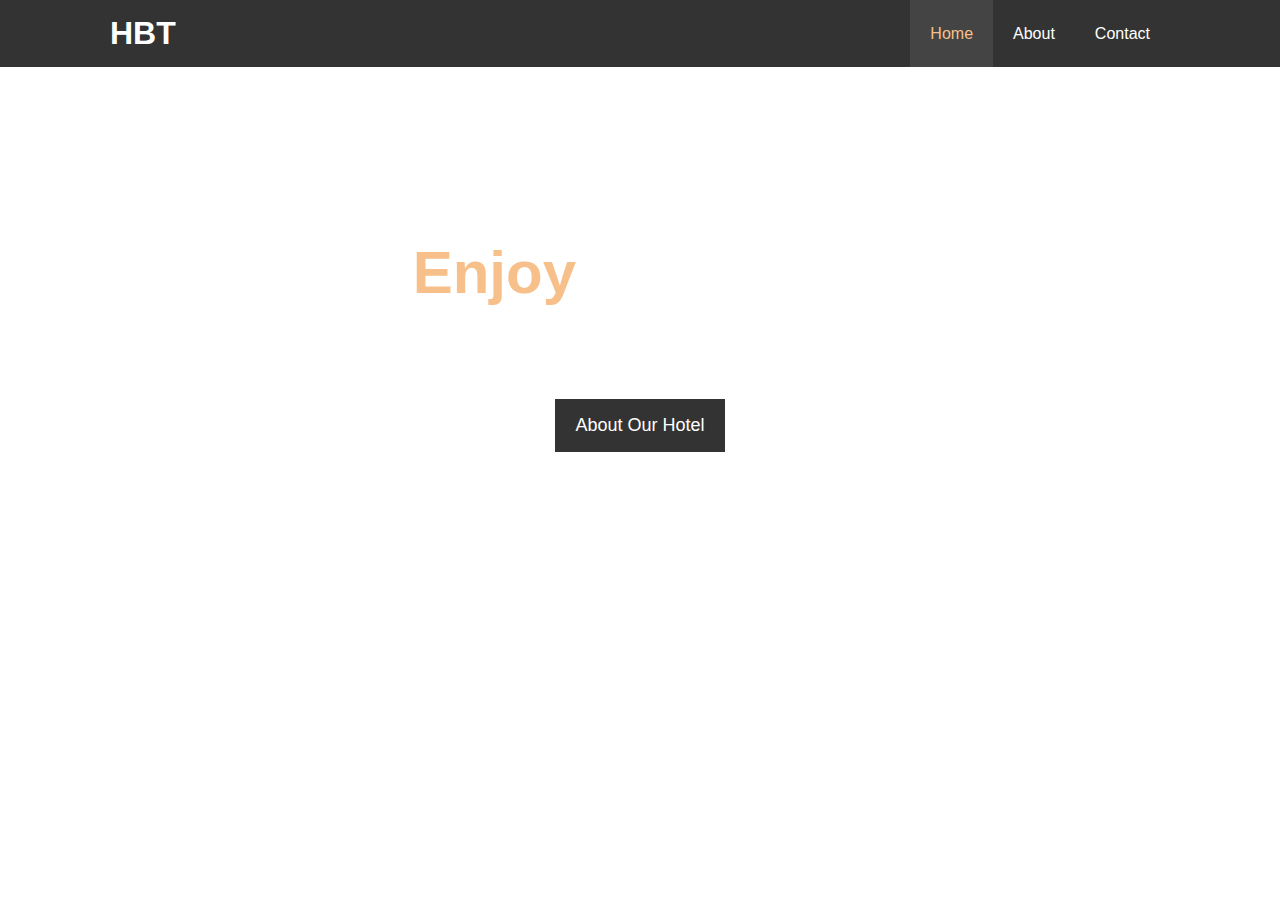
==== index.html @ bf12c3b2 "hotel_website_showcase" ====
<!DOCTYPE html>
<html lang="en">
<head>
    <meta charset="UTF-8">
    <meta http-equiv="X-UA-Compatible" content="IE=edge">
    <meta name="viewport" content="width=device-width, initial-scale=1.0">
    <meta name="description" content="Welcome to most extraordinary hotel in Boston Massachussetts">
    <meta name="keywords" content="hotel,boston hotel,new england hotel">
    <link rel="stylesheet" href="css/style.css">
    <title>Hotel BT | Welcome</title>
</head>
<body>
    
    <header>
        <nav id="navbar">
            <div class="container">
                <h1 class="logo"><a href="index.html">HBT</a></h1>
                <ul>
                    <li><a class="current" href="index.html">Home</a></li>
                    <li><a href="about.html">About</a></li>
                    <li><a href="contact.html">Contact</a></li>
                </ul>
            </div>
        </nav>
        <div id="showcase">
            <div class="container">
                <div class="showcase-content">
                    <h1><span class="text-primary">Enjoy</span> Your Stay</h1>
                    <p class="lead">Lorem ipsum dolor sit amet consectetur adipisicing elit. Voluptatum dolores dolore saepe numquam modi qui!</p>
                    <a class="btn" href="about.html">About Our Hotel</a>
                </div>
            </div>
        </div>
    </header>
</body>
</html>
---- css/style.css ----
/* Reset */
*{
    margin: 0;
    padding: 0;
    box-sizing: border-box;
}

/* Main Styling */
html,body{
    font-family: 'Segoe UI', Tahoma, Geneva, Verdana, sans-serif;
    line-height: 1.7em;
}

a{
    color: #333;
    text-decoration: none;
}

h1,h2,h3{
    padding-bottom: 20px;
}

p{
    margin: 10px 0;
}

/* Utility Classes */
.container{
    margin: auto;
    max-width: 1100px;
    overflow: auto;
    padding: 0 20px;
}

.text-primary{
    color: #f7c08a;
}

.lead{
    font-size: 20px;
}

.btn{
    display: inline-block;
    font-size: 18px;
    color: #fff;
    background: #333;
    padding: 13px 20px;
    border: none;
    cursor: pointer;
}

.btn:hover{
    background: #f7c08a;
    color: #333;
}

/* Navbar */
#navbar{
    background: #333;
    color: #fff;
    overflow: auto;
}

#navbar a{
    color: #fff;
}

#navbar h1{
    float: left;
    padding-top: 20px;
}

#navbar ul{
    list-style: none;
    float: right;
}

#navbar ul li{
    float: left;
}

#navbar ul li a{
    display: block;
    padding: 20px;
    text-align: center;
}

#navbar ul li a:hover, 
#navbar ul li a.current{
    background: #444;
    color: #f7c08a;
}

/* Showcase */
#showcase{
    background: url('../img/showcase.jpg') no-repeat
    center center/cover;
    height: 600px;
}

#showcase .showcase-content{
    color: #fff;
    text-align: center;
    padding-top: 170px ;
}

#showcase .showcase-content h1{
    font-size: 60px;
    line-height: 1.2em;
}

#showcase .showcase-content p{
    padding-bottom: 20px;
    line-height: 1.5em;
}
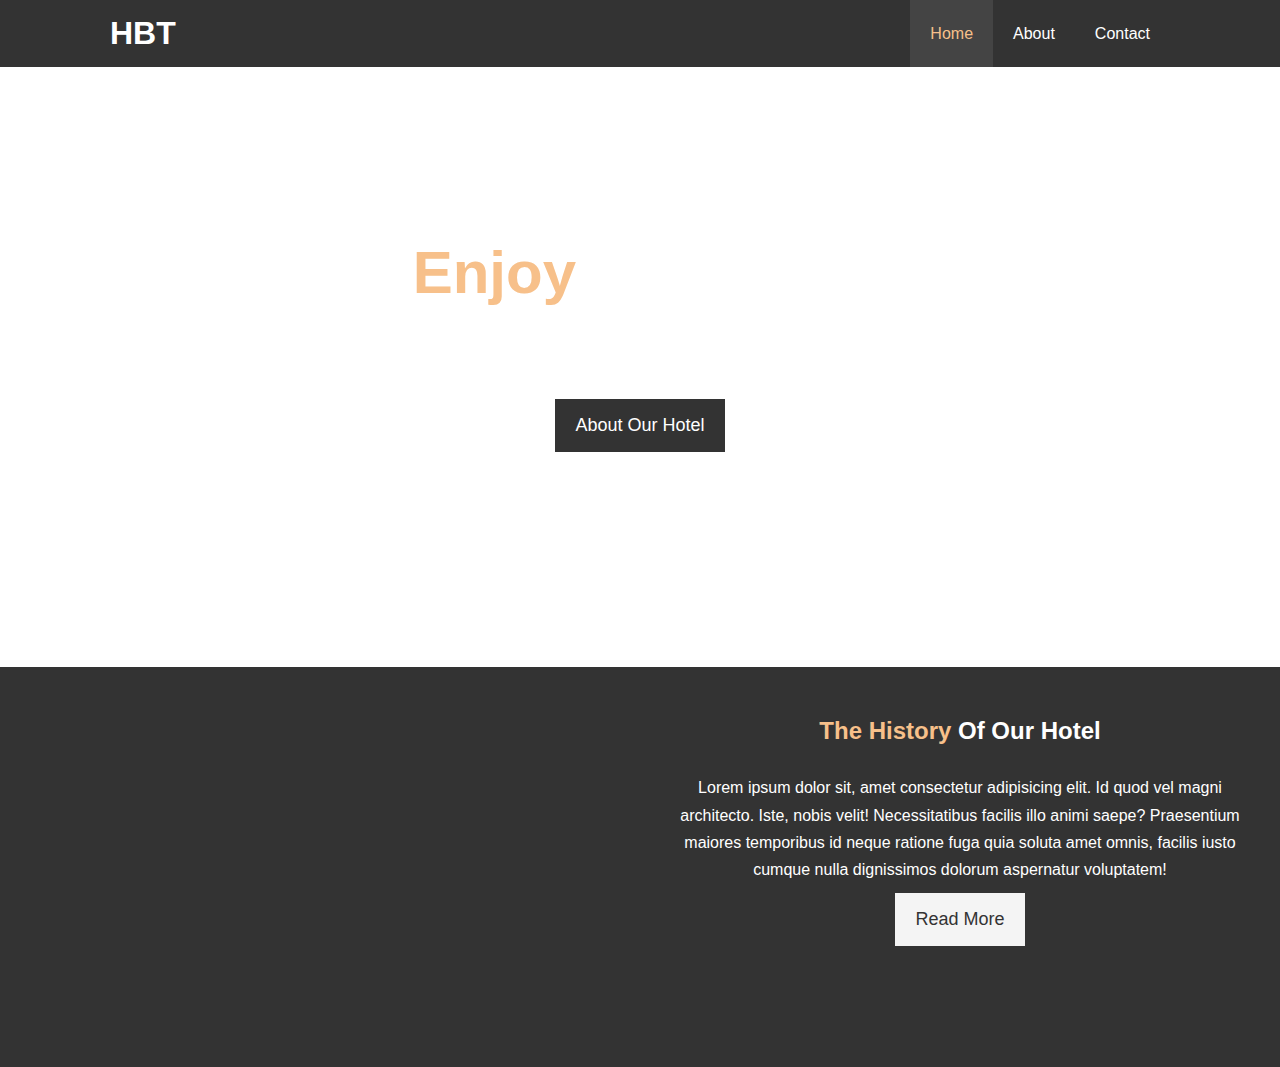
==== commit ed47437d: "showcase and content" ====
--- a/index.html
+++ b/index.html
@@ -1,5 +1,6 @@
 <!DOCTYPE html>
 <html lang="en">
+
 <head>
     <meta charset="UTF-8">
     <meta http-equiv="X-UA-Compatible" content="IE=edge">
@@ -9,8 +10,9 @@
     <link rel="stylesheet" href="css/style.css">
     <title>Hotel BT | Welcome</title>
 </head>
+
 <body>
-    
+
     <header>
         <nav id="navbar">
             <div class="container">
@@ -26,11 +28,26 @@
             <div class="container">
                 <div class="showcase-content">
                     <h1><span class="text-primary">Enjoy</span> Your Stay</h1>
-                    <p class="lead">Lorem ipsum dolor sit amet consectetur adipisicing elit. Voluptatum dolores dolore saepe numquam modi qui!</p>
+                    <p class="lead">Lorem ipsum dolor sit amet consectetur adipisicing elit. Voluptatum dolores dolore
+                        saepe numquam modi qui!</p>
                     <a class="btn" href="about.html">About Our Hotel</a>
                 </div>
             </div>
         </div>
     </header>
+
+    <section id="home-info" class="bg-dark">
+        <div class="info-img"></div>
+            <div class="info-content">
+                <h2><span class="text-primary">The
+                        History</span> Of Our Hotel</h2>
+                <p>
+                    Lorem ipsum dolor sit, amet consectetur adipisicing elit. Id quod vel magni architecto. Iste, nobis
+                    velit! Necessitatibus facilis illo animi saepe? Praesentium maiores temporibus id neque ratione fuga
+                    quia soluta amet omnis, facilis iusto cumque nulla dignissimos dolorum aspernatur voluptatem!
+                </p>
+                <a href="about.html" class="btn btn-light">Read More</a>
+            </div>   
+    </section>
 </body>
 </html>--- a/css/style.css
+++ b/css/style.css
@@ -53,6 +53,26 @@
 .btn:hover{
     background: #f7c08a;
     color: #333;
+}
+
+.btn-light{
+    background: #f4f4f4;
+    color: #333;
+}
+
+.bg-dark{
+    background: #333;
+    color: #fff;
+}
+
+.bg-light{
+    background: #f4f4f4;
+    color: #333;
+}
+
+.bg-primary{
+    background: #333;
+    color: #f7c08a;
 }
 
 /* Navbar */
@@ -115,5 +135,27 @@
     line-height: 1.5em;
 }
 
+/* Home Info */
+#home-info{
+    height: 400px;
+}
+
+#home-info .info-img{
+    float: left;
+    width: 50%;
+    background: url('../img/photo-1.jpg');
+    min-height: 100%;
+}
+
+#home-info .info-content{
+    float: right;
+    width: 50%;
+    height: 100%;
+    text-align: center;
+    padding: 50px 30px;
+    overflow: hidden;
+}
 
 
+
+
